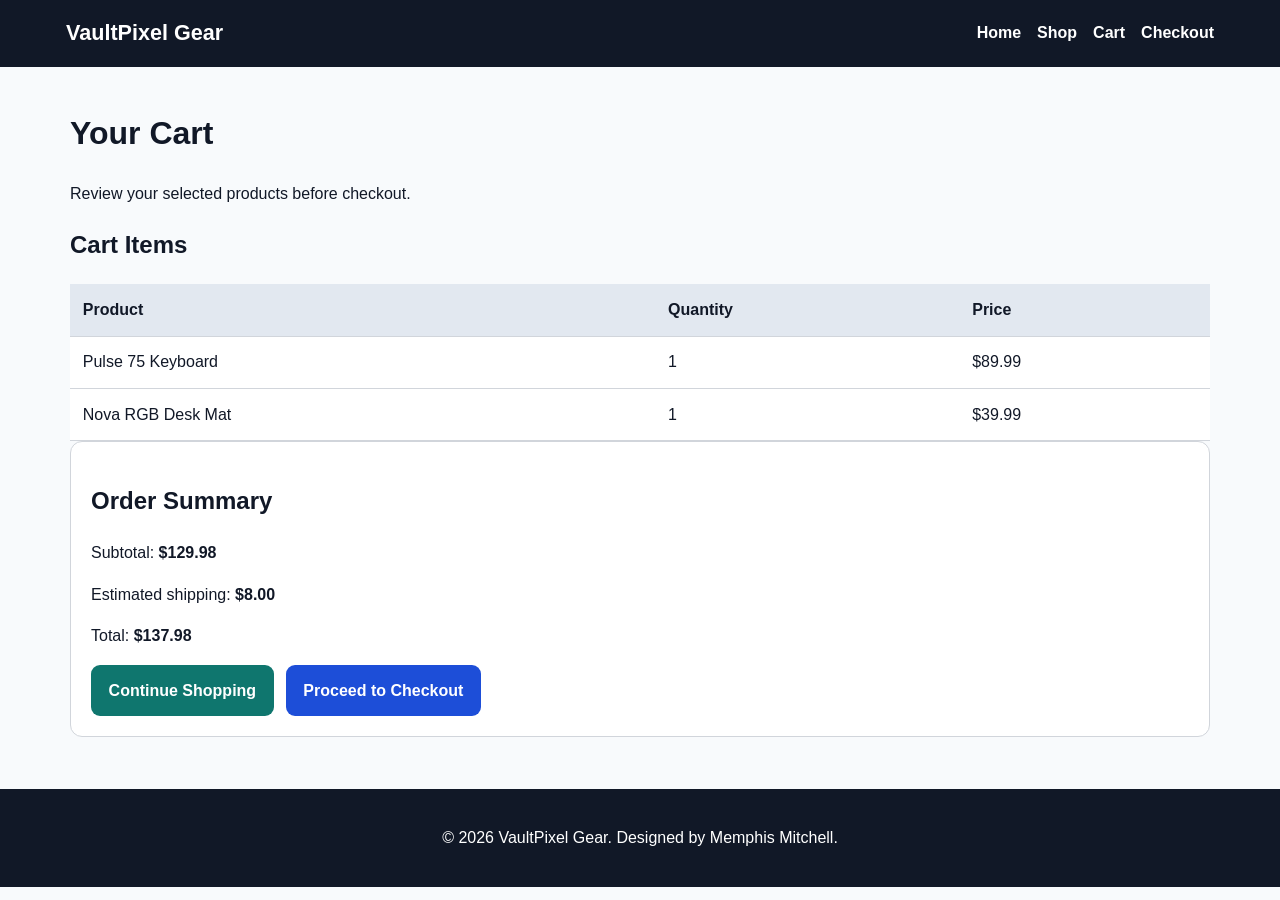
==== cart.html @ 1ff935e9 "added new files for website" ====
<!DOCTYPE html>
<html lang="en">
<head>
  <!--
      Author: Memphis Mitchell
      Date: 10/18/2026
      Purpose: Cart page for the VaultPixel Gear e-commerce project.
  -->
  <meta charset="UTF-8">
  <meta name="viewport" content="width=device-width, initial-scale=1.0">
  <title>Cart | VaultPixel Gear</title>
  <link rel="stylesheet" href="styles.css">
</head>
<body>
<header class="site-header">
  <div class="nav-wrap">
    <a class="brand" href="index.html">VaultPixel Gear</a>
    <nav class="site-nav" aria-label="Primary navigation">
      <a href="index.html">Home</a>
      <a href="shop.html">Shop</a>
      <a href="cart.html">Cart</a>
      <a href="checkout.html">Checkout</a>
    </nav>
  </div>
</header>
<main>
  <header>
    <h1>Your Cart</h1>
    <p>Review your selected products before checkout.</p>
  </header>

  <section aria-labelledby="cart-heading">
    <h2 id="cart-heading">Cart Items</h2>
    <table>
      <thead>
        <tr><th>Product</th><th>Quantity</th><th>Price</th></tr>
      </thead>
      <tbody>
        <tr><td>Pulse 75 Keyboard</td><td>1</td><td>$89.99</td></tr>
        <tr><td>Nova RGB Desk Mat</td><td>1</td><td>$39.99</td></tr>
      </tbody>
    </table>
  </section>

  <aside class="summary-card" aria-labelledby="summary-heading">
    <h2 id="summary-heading">Order Summary</h2>
    <p>Subtotal: <strong>$129.98</strong></p>
    <p>Estimated shipping: <strong>$8.00</strong></p>
    <p>Total: <strong>$137.98</strong></p>
    <div class="cart-actions">
      <a class="button secondary" href="shop.html">Continue Shopping</a>
      <a class="button" href="checkout.html">Proceed to Checkout</a>
    </div>
  </aside>
</main>
<footer class="site-footer">
  <p>&copy; 2026 VaultPixel Gear. Designed by Memphis Mitchell.</p>
</footer>
</body>
</html>
---- styles.css ----
/*
    Project: VaultPixel Gear
    Author: Memphis Mitchell
    Updated: 10/18/2026
    Purpose: Shared brand theme and responsive layout for the VaultPixel Gear e-commerce website.
*/

:root {
    --ink: #111827;
    --cloud: #f8fafc;
    --blue: #1d4ed8;
    --teal: #0f766e;
    --gold: #fde68a;
    --white: #ffffff;
    --muted: #475569;
    --line: #d1d5db;
    --panel: #eef2ff;
}

* {
    box-sizing: border-box;
}

body {
    margin: 0;
    font-family: Arial, Helvetica, sans-serif;
    background: var(--cloud);
    color: var(--ink);
    line-height: 1.6;
}

a {
    color: var(--blue);
}

.site-header {
    background: var(--ink);
    color: var(--white);
}

.nav-wrap {
    max-width: 1180px;
    margin: 0 auto;
    padding: 1rem;
    display: flex;
    align-items: center;
    justify-content: space-between;
    gap: 1rem;
    flex-wrap: wrap;
}

.brand {
    color: var(--white);
    text-decoration: none;
    font-size: 1.35rem;
    font-weight: 700;
}

.site-nav {
    display: flex;
    gap: 1rem;
    flex-wrap: wrap;
}

.site-nav a {
    color: var(--white);
    text-decoration: none;
    font-weight: 600;
}

.site-nav a:hover,
.site-nav a:focus {
    text-decoration: underline;
}

main {
    max-width: 1180px;
    margin: 0 auto;
    padding: 1.25rem;
}

.hero {
    margin: 1rem 0 2rem;
    padding: 3rem 2rem;
    border-radius: 18px;
    background: var(--blue);
    color: var(--white);
}

.hero h1 {
    margin-top: 0;
    font-size: clamp(2rem, 6vw, 3.6rem);
}

.hero p {
    max-width: 700px;
    font-size: 1.1rem;
}

.button,
button {
    display: inline-block;
    border: 0;
    border-radius: 9px;
    padding: .8rem 1.1rem;
    background: var(--blue);
    color: var(--white);
    font-weight: 700;
    text-decoration: none;
    cursor: pointer;
}

.hero .button {
    background: var(--gold);
    color: var(--ink);
}

.button.secondary {
    background: var(--teal);
}

.section-heading {
    margin-bottom: .75rem;
}

.product-grid {
    display: grid;
    grid-template-columns: 1fr;
    gap: 1.25rem;
}

.product-card {
    background: var(--white);
    border: 1px solid var(--line);
    border-left: 5px solid var(--teal);
    border-radius: 12px;
    padding: 1.1rem;
}

.product-card h2,
.product-card h3 {
    margin-top: 0;
}

.product-art {
    min-height: 150px;
    border-radius: 10px;
    background: var(--panel);
    display: grid;
    place-items: center;
    font-size: 3rem;
    margin-bottom: 1rem;
}

.price {
    color: var(--blue);
    font-size: 1.25rem;
    font-weight: 700;
}

.feature-grid,
.checkout-grid,
.detail-grid {
    display: grid;
    grid-template-columns: 1fr;
    gap: 1.25rem;
}

.info-card,
.summary-card,
.form-card {
    background: var(--white);
    border: 1px solid var(--line);
    border-radius: 12px;
    padding: 1.25rem;
}

.filters {
    margin-bottom: 1.25rem;
    background: var(--white);
    padding: 1rem;
    border: 1px solid var(--line);
    border-radius: 10px;
}

label {
    display: block;
    font-weight: 700;
    margin-top: .85rem;
}

input,
select {
    width: 100%;
    max-width: 520px;
    padding: .7rem;
    border: 1px solid #94a3b8;
    border-radius: 7px;
    font: inherit;
}

table {
    width: 100%;
    border-collapse: collapse;
    background: var(--white);
}

th,
td {
    padding: .8rem;
    border-bottom: 1px solid var(--line);
    text-align: left;
}

th {
    background: #e2e8f0;
}

.cart-actions {
    margin-top: 1rem;
    display: flex;
    gap: .75rem;
    flex-wrap: wrap;
}

.site-footer {
    margin-top: 2rem;
    background: var(--ink);
    color: var(--white);
    padding: 1.25rem;
    text-align: center;
}

/* Tablet */
@media (min-width: 768px) {
    .product-grid {
        grid-template-columns: repeat(2, 1fr);
    }

    .feature-grid,
    .checkout-grid,
    .detail-grid {
        grid-template-columns: repeat(2, 1fr);
    }
}

/* Desktop */
@media (min-width: 1024px) {
    .product-grid {
        grid-template-columns: repeat(3, 1fr);
    }

    .feature-grid {
        grid-template-columns: repeat(3, 1fr);
    }
}
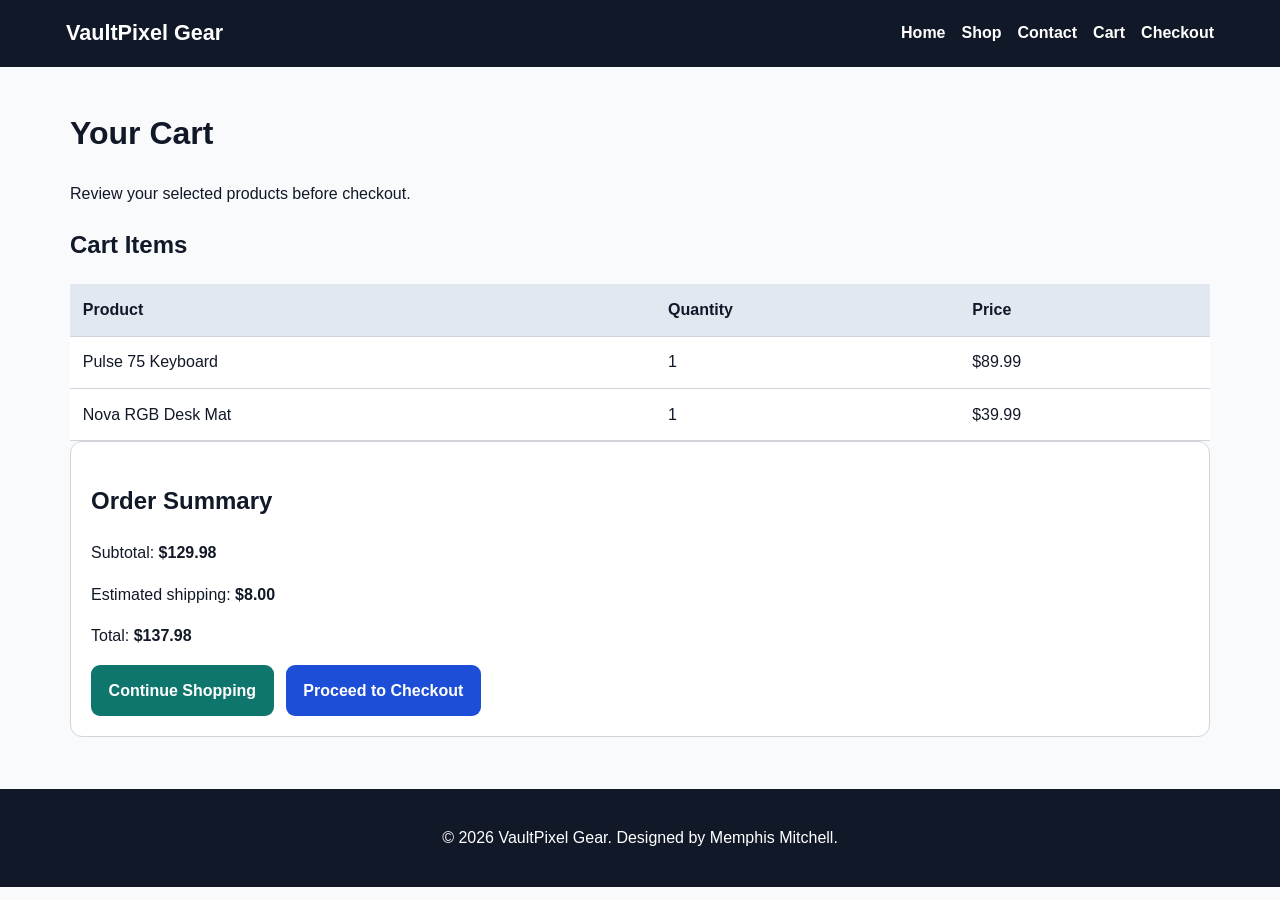
==== commit fee541ce: "Adding new files for upload VaultPixel Interactive Milestone" ====
--- a/cart.html
+++ b/cart.html
@@ -3,13 +3,14 @@
 <head>
   <!--
       Author: Memphis Mitchell
-      Date: 10/18/2026
+      Date: 10/25/2026
       Purpose: Cart page for the VaultPixel Gear e-commerce project.
   -->
   <meta charset="UTF-8">
   <meta name="viewport" content="width=device-width, initial-scale=1.0">
   <title>Cart | VaultPixel Gear</title>
   <link rel="stylesheet" href="styles.css">
+  <script src="app.js" defer></script>
 </head>
 <body>
 <header class="site-header">
@@ -18,6 +19,7 @@
     <nav class="site-nav" aria-label="Primary navigation">
       <a href="index.html">Home</a>
       <a href="shop.html">Shop</a>
+      <a href="contact.html">Contact</a>
       <a href="cart.html">Cart</a>
       <a href="checkout.html">Checkout</a>
     </nav>
--- a/styles.css
+++ b/styles.css
@@ -1,8 +1,8 @@
 /*
     Project: VaultPixel Gear
     Author: Memphis Mitchell
-    Updated: 10/18/2026
-    Purpose: Shared brand theme and responsive layout for the VaultPixel Gear e-commerce website.
+    Updated: 10/25/2026
+    Purpose: Brand theme, responsive product layout, and form styling.
 */
 
 :root {
@@ -15,11 +15,11 @@
     --muted: #475569;
     --line: #d1d5db;
     --panel: #eef2ff;
-}
-
-* {
-    box-sizing: border-box;
-}
+    --danger: #b91c1c;
+    --success: #166534;
+}
+
+* { box-sizing: border-box; }
 
 body {
     margin: 0;
@@ -29,9 +29,7 @@
     line-height: 1.6;
 }
 
-a {
-    color: var(--blue);
-}
+a { color: var(--blue); }
 
 .site-header {
     background: var(--ink);
@@ -69,9 +67,7 @@
 }
 
 .site-nav a:hover,
-.site-nav a:focus {
-    text-decoration: underline;
-}
+.site-nav a:focus { text-decoration: underline; }
 
 main {
     max-width: 1180px;
@@ -92,10 +88,7 @@
     font-size: clamp(2rem, 6vw, 3.6rem);
 }
 
-.hero p {
-    max-width: 700px;
-    font-size: 1.1rem;
-}
+.hero p { max-width: 700px; font-size: 1.1rem; }
 
 .button,
 button {
@@ -110,18 +103,10 @@
     cursor: pointer;
 }
 
-.hero .button {
-    background: var(--gold);
-    color: var(--ink);
-}
-
-.button.secondary {
-    background: var(--teal);
-}
-
-.section-heading {
-    margin-bottom: .75rem;
-}
+.hero .button { background: var(--gold); color: var(--ink); }
+.button.secondary { background: var(--teal); }
+
+.section-heading { margin-bottom: .75rem; }
 
 .product-grid {
     display: grid;
@@ -138,9 +123,7 @@
 }
 
 .product-card h2,
-.product-card h3 {
-    margin-top: 0;
-}
+.product-card h3 { margin-top: 0; }
 
 .product-art {
     min-height: 150px;
@@ -152,6 +135,15 @@
     margin-bottom: 1rem;
 }
 
+.eyebrow {
+    margin: 0 0 .35rem;
+    color: var(--muted);
+    font-size: .8rem;
+    font-weight: 700;
+    text-transform: uppercase;
+    letter-spacing: .06em;
+}
+
 .price {
     color: var(--blue);
     font-size: 1.25rem;
@@ -183,20 +175,77 @@
     border-radius: 10px;
 }
 
-label {
+.field { margin-bottom: 1rem; }
+
+label,
+legend {
     display: block;
     font-weight: 700;
-    margin-top: .85rem;
+    margin-bottom: .35rem;
 }
 
 input,
-select {
+select,
+textarea {
     width: 100%;
-    max-width: 520px;
-    padding: .7rem;
+    padding: .72rem;
     border: 1px solid #94a3b8;
     border-radius: 7px;
     font: inherit;
+    background: var(--white);
+}
+
+textarea { min-height: 130px; resize: vertical; }
+
+fieldset {
+    border: 1px solid var(--line);
+    border-radius: 8px;
+    padding: 1rem;
+}
+
+.input-error {
+    border-color: var(--danger);
+    outline: 2px solid rgba(185, 28, 28, .12);
+}
+
+.field-error {
+    min-height: 1.2em;
+    margin: .25rem 0 0;
+    color: var(--danger);
+    font-size: .9rem;
+}
+
+.form-status {
+    margin-top: 1rem;
+    font-weight: 700;
+}
+
+.form-status.success { color: var(--success); }
+.form-status.error { color: var(--danger); }
+
+.coupon-row {
+    display: grid;
+    grid-template-columns: 1fr;
+    gap: .5rem;
+}
+
+.order-lines {
+    list-style: none;
+    padding: 0;
+}
+
+.order-line,
+.total-line {
+    display: flex;
+    justify-content: space-between;
+    gap: 1rem;
+    border-bottom: 1px solid var(--line);
+    padding: .55rem 0;
+}
+
+.total-line {
+    font-size: 1.15rem;
+    font-weight: 700;
 }
 
 table {
@@ -212,9 +261,7 @@
     text-align: left;
 }
 
-th {
-    background: #e2e8f0;
-}
+th { background: #e2e8f0; }
 
 .cart-actions {
     margin-top: 1rem;
@@ -231,11 +278,12 @@
     text-align: center;
 }
 
-/* Tablet */
+@media (min-width: 640px) {
+    .coupon-row { grid-template-columns: 1fr auto; }
+}
+
 @media (min-width: 768px) {
-    .product-grid {
-        grid-template-columns: repeat(2, 1fr);
-    }
+    .product-grid { grid-template-columns: repeat(2, 1fr); }
 
     .feature-grid,
     .checkout-grid,
@@ -244,13 +292,7 @@
     }
 }
 
-/* Desktop */
 @media (min-width: 1024px) {
-    .product-grid {
-        grid-template-columns: repeat(3, 1fr);
-    }
-
-    .feature-grid {
-        grid-template-columns: repeat(3, 1fr);
-    }
-}
+    .product-grid { grid-template-columns: repeat(3, 1fr); }
+    .feature-grid { grid-template-columns: repeat(3, 1fr); }
+}
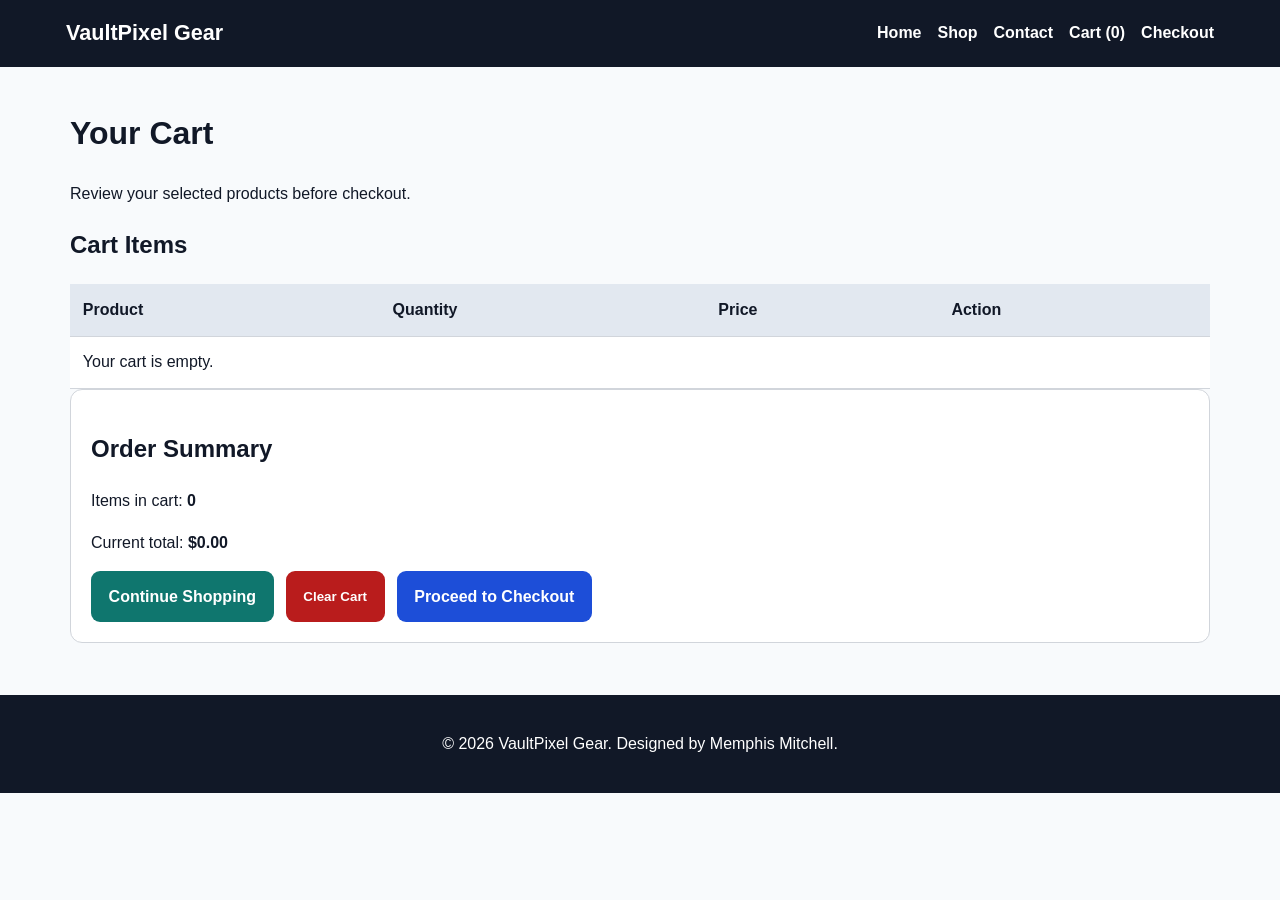
==== commit cc83de56: "Adding new features" ====
--- a/cart.html
+++ b/cart.html
@@ -3,7 +3,7 @@
 <head>
   <!--
       Author: Memphis Mitchell
-      Date: 10/25/2026
+      Date: 11/01/2026
       Purpose: Cart page for the VaultPixel Gear e-commerce project.
   -->
   <meta charset="UTF-8">
@@ -20,7 +20,7 @@
       <a href="index.html">Home</a>
       <a href="shop.html">Shop</a>
       <a href="contact.html">Contact</a>
-      <a href="cart.html">Cart</a>
+      <a href="cart.html">Cart (<span class="cart-count">0</span>)</a>
       <a href="checkout.html">Checkout</a>
     </nav>
   </div>
@@ -35,22 +35,21 @@
     <h2 id="cart-heading">Cart Items</h2>
     <table>
       <thead>
-        <tr><th>Product</th><th>Quantity</th><th>Price</th></tr>
+        <tr><th>Product</th><th>Quantity</th><th>Price</th><th>Action</th></tr>
       </thead>
-      <tbody>
-        <tr><td>Pulse 75 Keyboard</td><td>1</td><td>$89.99</td></tr>
-        <tr><td>Nova RGB Desk Mat</td><td>1</td><td>$39.99</td></tr>
+      <tbody id="cartItems">
+        <tr><td colspan="4">Your cart is empty.</td></tr>
       </tbody>
     </table>
   </section>
 
   <aside class="summary-card" aria-labelledby="summary-heading">
     <h2 id="summary-heading">Order Summary</h2>
-    <p>Subtotal: <strong>$129.98</strong></p>
-    <p>Estimated shipping: <strong>$8.00</strong></p>
-    <p>Total: <strong>$137.98</strong></p>
+    <p>Items in cart: <strong id="cartItemCount">0</strong></p>
+    <p>Current total: <strong id="cartSubtotal">$0.00</strong></p>
     <div class="cart-actions">
       <a class="button secondary" href="shop.html">Continue Shopping</a>
+      <button id="clearCart" type="button" class="danger-button">Clear Cart</button>
       <a class="button" href="checkout.html">Proceed to Checkout</a>
     </div>
   </aside>
--- a/styles.css
+++ b/styles.css
@@ -296,3 +296,42 @@
     .product-grid { grid-template-columns: repeat(3, 1fr); }
     .feature-grid { grid-template-columns: repeat(3, 1fr); }
 }
+
+/* Milestone 4: interactive cart and inventory states */
+.product-actions {
+    display: flex;
+    gap: .6rem;
+    flex-wrap: wrap;
+    align-items: center;
+}
+.stock { font-weight: 700; color: var(--success); }
+.stock-empty { color: var(--danger); }
+.product-card.out-of-stock {
+    opacity: .55;
+    filter: grayscale(1);
+}
+.product-card.out-of-stock:hover { transform: none; }
+.add-cart-button:disabled { cursor: not-allowed; opacity: .7; }
+.cart-feedback {
+    position: fixed;
+    right: 1rem;
+    bottom: 1rem;
+    z-index: 20;
+    padding: .9rem 1.1rem;
+    border-radius: 8px;
+    background: var(--ink);
+    color: var(--white);
+    font-weight: 700;
+    opacity: 0;
+    transform: translateY(18px);
+    pointer-events: none;
+}
+.cart-feedback.show { animation: cart-pop 1.8s ease; }
+@keyframes cart-pop {
+    0% { opacity: 0; transform: translateY(18px) scale(.95); }
+    15%, 75% { opacity: 1; transform: translateY(0) scale(1.03); }
+    100% { opacity: 0; transform: translateY(8px) scale(1); }
+}
+.quantity-controls { display: flex; gap: .55rem; align-items: center; }
+.qty-button { min-width: 2.2rem; padding: .35rem .55rem; }
+.remove-button, .danger-button { background: var(--danger); }
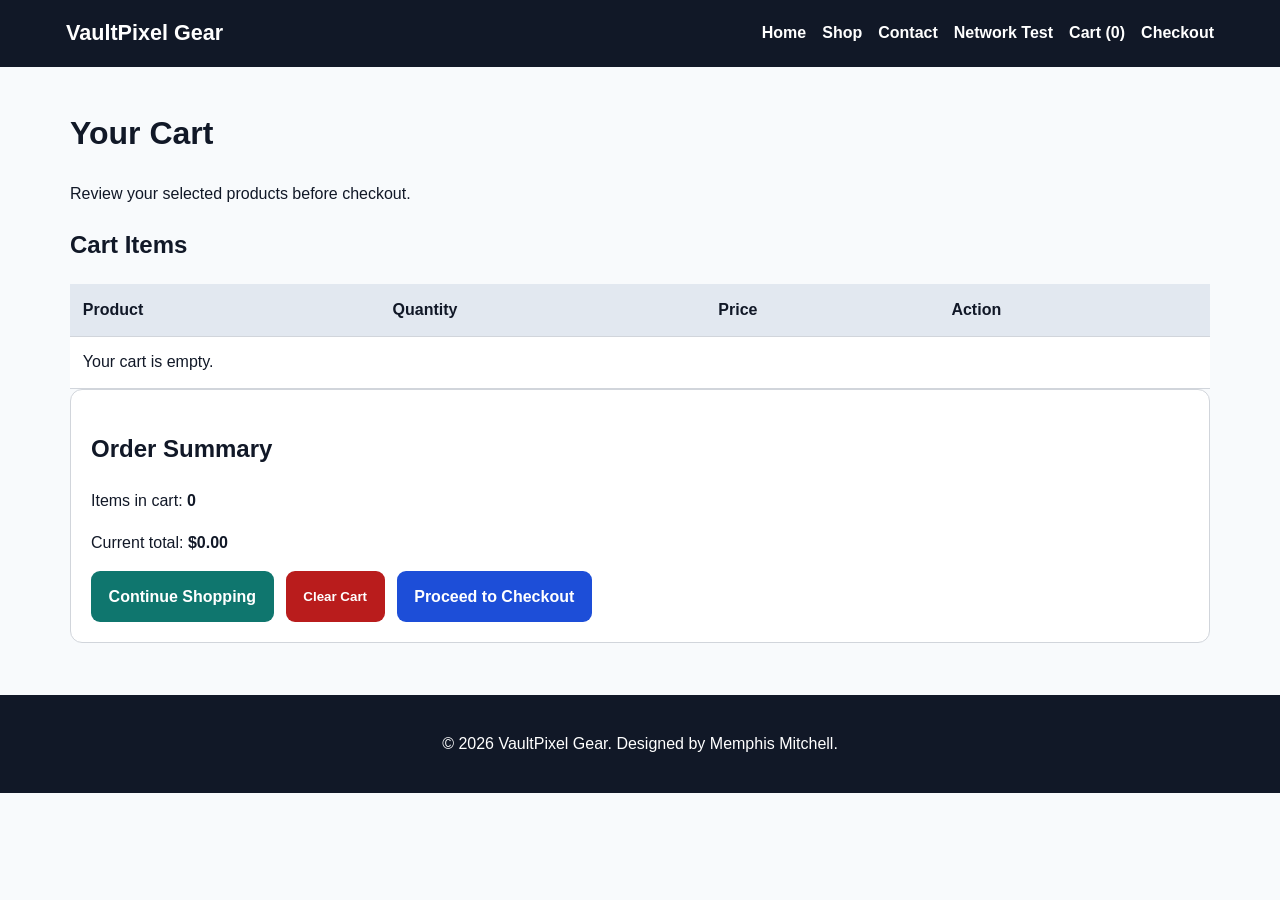
==== commit 10472c90: "adding grand opening files" ====
--- a/cart.html
+++ b/cart.html
@@ -20,6 +20,7 @@
       <a href="index.html">Home</a>
       <a href="shop.html">Shop</a>
       <a href="contact.html">Contact</a>
+      <a href="network.html">Network Test</a>
       <a href="cart.html">Cart (<span class="cart-count">0</span>)</a>
       <a href="checkout.html">Checkout</a>
     </nav>
--- a/styles.css
+++ b/styles.css
@@ -1,7 +1,7 @@
 /*
     Project: VaultPixel Gear
     Author: Memphis Mitchell
-    Updated: 10/25/2026
+    Updated: 11/08/2026
     Purpose: Brand theme, responsive product layout, and form styling.
 */
 
@@ -335,3 +335,30 @@
 .quantity-controls { display: flex; gap: .55rem; align-items: center; }
 .qty-button { min-width: 2.2rem; padding: .35rem .55rem; }
 .remove-button, .danger-button { background: var(--danger); }
+
+/* Grand Opening: Network Connection Test */
+.network-hero { background: linear-gradient(135deg, var(--ink), var(--blue)); }
+.network-eyebrow { color: var(--gold); }
+.network-panel {
+    background: var(--white);
+    border: 1px solid var(--line);
+    border-radius: 12px;
+    padding: 1.25rem;
+}
+.network-grid {
+    display: grid;
+    grid-template-columns: 1fr;
+    gap: 1rem;
+    margin: 1rem 0 1.25rem;
+}
+.network-grid div {
+    background: var(--panel);
+    border-left: 5px solid var(--teal);
+    border-radius: 8px;
+    padding: 1rem;
+}
+.network-grid dt { font-weight: 700; color: var(--muted); }
+.network-grid dd { margin: .25rem 0 0; font-size: 1.1rem; font-weight: 700; }
+.network-online { color: var(--success); font-weight: 700; }
+.network-offline { color: var(--danger); font-weight: 700; }
+@media (min-width: 760px) { .network-grid { grid-template-columns: repeat(2, 1fr); } }
